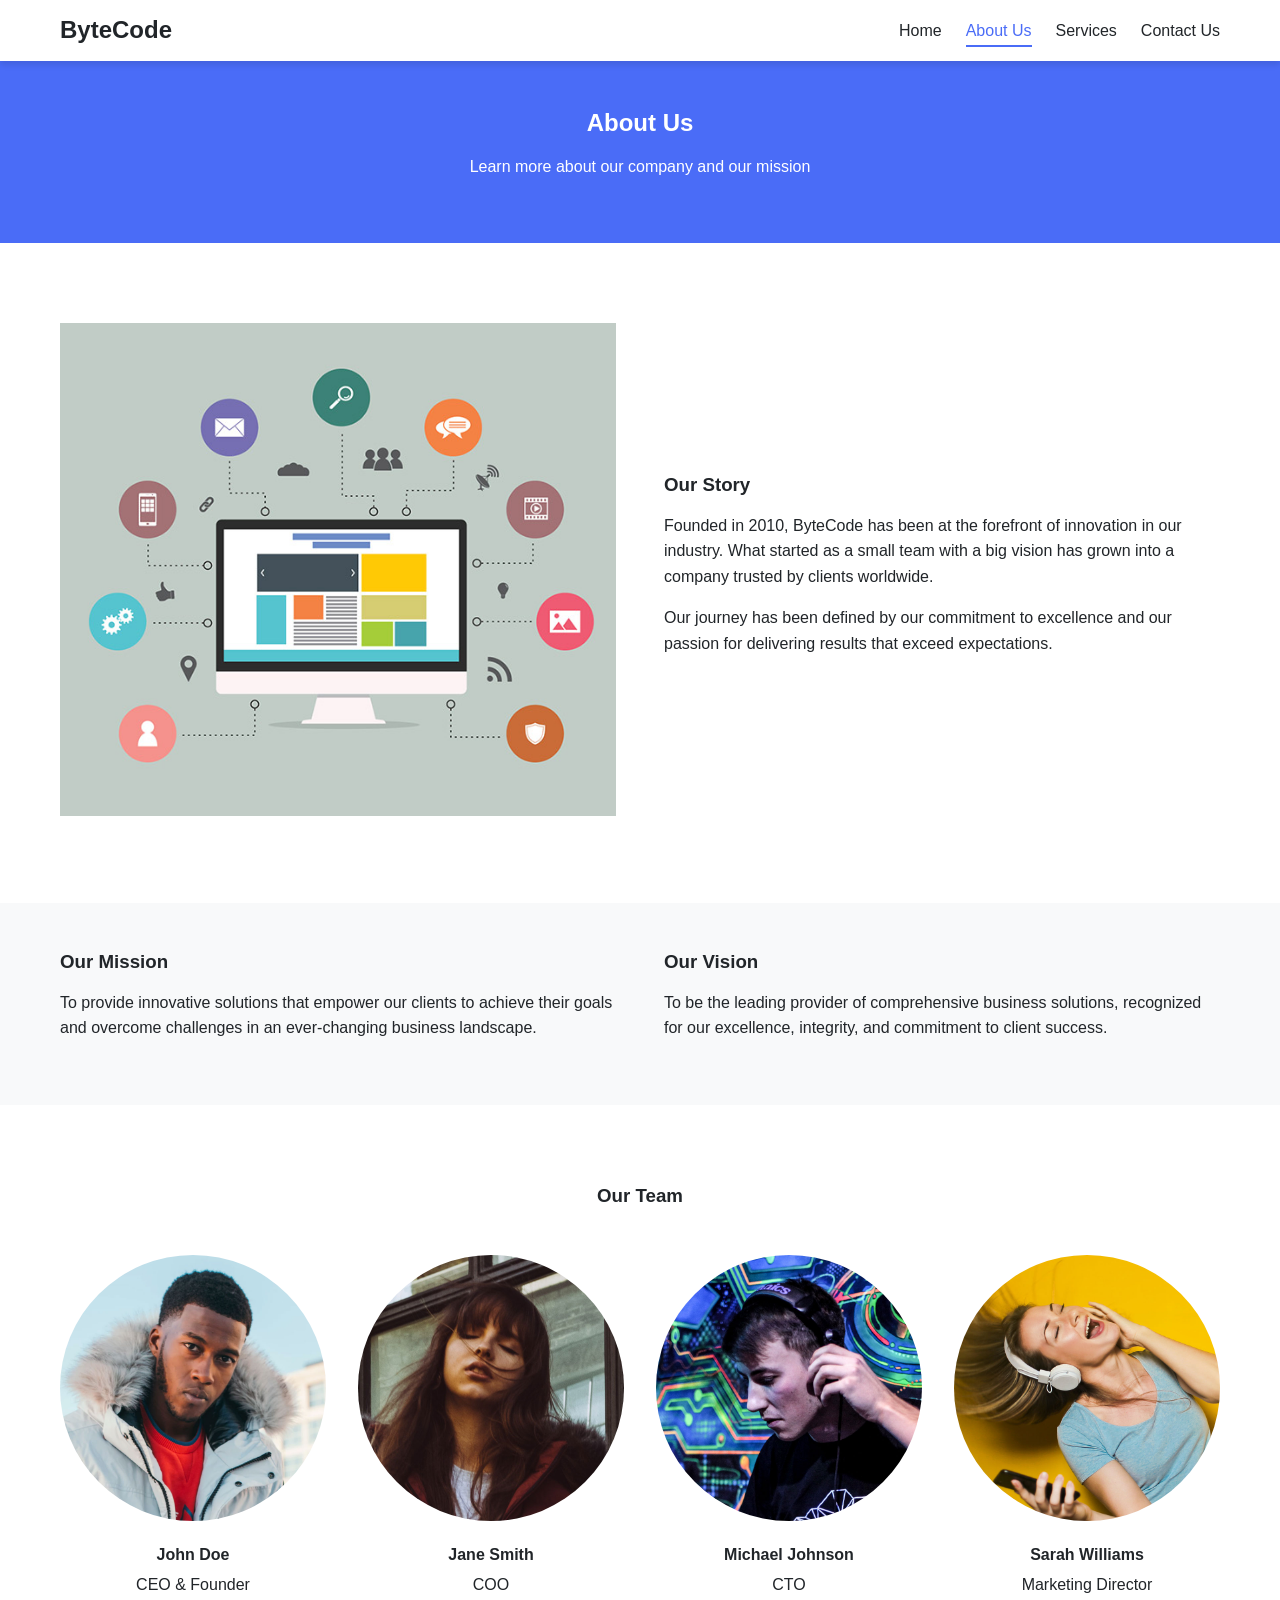
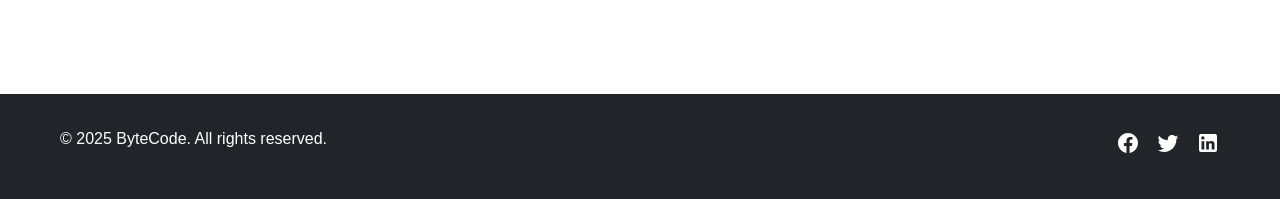
==== about.html @ bafa066d "Added index,about,contact,services,css and js files" ====
<!DOCTYPE html>
<html lang="en">
<head>
    <meta charset="UTF-8">
    <meta name="viewport" content="width=device-width, initial-scale=1.0">
    <title>ByteCode - About Us</title>
    <link rel="stylesheet" href="styles.css">
    <script src="script.js" defer></script>
</head>
<body>
    <header>
        <div class="container">
            <div class="logo">
                <h1>ByteCode</h1>
            </div>
            <nav>
                <button class="mobile-menu-btn" aria-label="Toggle menu">
                    <span></span>
                    <span></span>
                    <span></span>
                </button>
                <ul class="nav-links">
                    <li><a href="index.html">Home</a></li>
                    <li><a href="about.html" class="active">About Us</a></li>
                    <li><a href="services.html">Services</a></li>
                    <li><a href="contact.html">Contact Us</a></li>
                </ul>
            </nav>
        </div>
    </header>

    <main>
        <section class="page-header">
            <div class="container">
                <h2>About Us</h2>
                <p>Learn more about our company and our mission</p>
            </div>
        </section>

        <section class="about-content">
            <div class="container">
                <div class="about-grid">
                    <div class="about-image">
                        <img src="./images/company.jpg" alt="Our company office">
                    </div>
                    <div class="about-text">
                        <h3>Our Story</h3>
                        <p>Founded in 2010, ByteCode has been at the forefront of innovation in our industry. What started as a small team with a big vision has grown into a company trusted by clients worldwide.</p>
                        <p>Our journey has been defined by our commitment to excellence and our passion for delivering results that exceed expectations.</p>
                    </div>
                </div>
            </div>
        </section>

        <section class="mission-vision">
            <div class="container">
                <div class="mission-vision-grid">
                    <div class="mission">
                        <h3>Our Mission</h3>
                        <p>To provide innovative solutions that empower our clients to achieve their goals and overcome challenges in an ever-changing business landscape.</p>
                    </div>
                    <div class="vision">
                        <h3>Our Vision</h3>
                        <p>To be the leading provider of comprehensive business solutions, recognized for our excellence, integrity, and commitment to client success.</p>
                    </div>
                </div>
            </div>
        </section>

        <section class="team">
            <div class="container">
                <h3>Our Team</h3>
                <div class="team-grid">
                    <div class="team-member">
                        <img src="./images/person_1.jpg" alt="Team member">
                        <h4>John Doe</h4>
                        <p>CEO & Founder</p>
                    </div>
                    <div class="team-member">
                        <img src="./images/person_2.jpg" alt="Team member">
                        <h4>Jane Smith</h4>
                        <p>COO</p>
                    </div>
                    <div class="team-member">
                        <img src="./images/person_3.jpg" alt="Team member">
                        <h4>Michael Johnson</h4>
                        <p>CTO</p>
                    </div>
                    <div class="team-member">
                        <img src="./images/person_4.jpg" alt="Team member">
                        <h4>Sarah Williams</h4>
                        <p>Marketing Director</p>
                    </div>
                </div>
            </div>
        </section>
    </main>

    <footer>
        <div class="container">
            <p>&copy; 2025 ByteCode. All rights reserved.</p>
            <div class="social-links">
                <a href="#" aria-label="Facebook">
                    <svg viewBox="0 0 24 24" width="24" height="24">
                        <path fill="currentColor" d="M12 2C6.477 2 2 6.477 2 12c0 4.991 3.657 9.128 8.438 9.879V14.89h-2.54V12h2.54V9.797c0-2.506 1.492-3.89 3.777-3.89 1.094 0 2.238.195 2.238.195v2.46h-1.26c-1.243 0-1.63.771-1.63 1.562V12h2.773l-.443 2.89h-2.33v6.989C18.343 21.129 22 16.99 22 12c0-5.523-4.477-10-10-10z"/>
                    </svg>
                </a>
                <a href="#" aria-label="Twitter">
                    <svg viewBox="0 0 24 24" width="24" height="24">
                        <path fill="currentColor" d="M22.46 6c-.77.35-1.6.58-2.46.69.88-.53 1.56-1.37 1.88-2.38-.83.5-1.75.85-2.72 1.05C18.37 4.5 17.26 4 16 4c-2.35 0-4.27 1.92-4.27 4.29 0 .34.04.67.11.98C8.28 9.09 5.11 7.38 3 4.79c-.37.63-.58 1.37-.58 2.15 0 1.49.75 2.81 1.91 3.56-.71 0-1.37-.2-1.95-.5v.03c0 2.08 1.48 3.82 3.44 4.21a4.22 4.22 0 0 1-1.93.07 4.28 4.28 0 0 0 4 2.98 8.521 8.521 0 0 1-5.33 1.84c-.34 0-.68-.02-1.02-.06C3.44 20.29 5.7 21 8.12 21 16 21 20.33 14.46 20.33 8.79c0-.19 0-.37-.01-.56.84-.6 1.56-1.36 2.14-2.23z"/>
                    </svg>
                </a>
                <a href="#" aria-label="LinkedIn">
                    <svg viewBox="0 0 24 24" width="24" height="24">
                        <path fill="currentColor" d="M19 3a2 2 0 0 1 2 2v14a2 2 0 0 1-2 2H5a2 2 0 0 1-2-2V5a2 2 0 0 1 2-2h14m-.5 15.5v-5.3a3.26 3.26 0 0 0-3.26-3.26c-.85 0-1.84.52-2.32 1.3v-1.11h-2.79v8.37h2.79v-4.93c0-.77.62-1.4 1.39-1.4a1.4 1.4 0 0 1 1.4 1.4v4.93h2.79M6.88 8.56a1.68 1.68 0 0 0 1.68-1.68c0-.93-.75-1.69-1.68-1.69a1.69 1.69 0 0 0-1.69 1.69c0 .93.76 1.68 1.69 1.68m1.39 9.94v-8.37H5.5v8.37h2.77z"/>
                    </svg>
                </a>
            </div>
        </div>
    </footer>
</body>
</html>
---- styles.css ----
/* Base Styles */
:root {
  --primary-color: #4a6cf7;
  --primary-dark: #3a56d4;
  --secondary-color: #6c757d;
  --light-color: #f8f9fa;
  --dark-color: #212529;
  --success-color: #28a745;
  --danger-color: #dc3545;
  --body-font: "Segoe UI", Tahoma, Geneva, Verdana, sans-serif;
  --heading-font: "Segoe UI", Tahoma, Geneva, Verdana, sans-serif;
  --transition: all 0.3s ease;
  --shadow: 0 4px 6px rgba(0, 0, 0, 0.1);
  --border-radius: 4px;
}

* {
  margin: 0;
  padding: 0;
  box-sizing: border-box;
}

body {
  font-family: var(--body-font);
  line-height: 1.6;
  color: var(--dark-color);
  background-color: #fff;
}

.container {
  width: 100%;
  max-width: 1200px;
  margin: 0 auto;
  padding: 0 20px;
}

h1,
h2,
h3,
h4,
h5,
h6 {
  font-family: var(--heading-font);
  font-weight: 700;
  line-height: 1.2;
  margin-bottom: 1rem;
}

p {
  margin-bottom: 1rem;
}

a {
  color: var(--primary-color);
  text-decoration: none;
  transition: var(--transition);
}

a:hover {
  color: var(--primary-dark);
}

img {
  max-width: 100%;
  height: auto;
}

.responsive-img {
  width: 100%;
  height: auto;
  display: block;
}

/* Header Styles */
header {
  background-color: #fff;
  box-shadow: var(--shadow);
  position: sticky;
  top: 0;
  z-index: 1000;
}

header .container {
  display: flex;
  justify-content: space-between;
  align-items: center;
  padding: 1rem 20px;
}

.logo h1 {
  font-size: 1.5rem;
  margin-bottom: 0;
}

nav {
  display: flex;
  align-items: center;
}

.nav-links {
  display: flex;
  list-style: none;
}

.nav-links li {
  margin-left: 1.5rem;
}

.nav-links a {
  color: var(--dark-color);
  font-weight: 500;
  padding: 0.5rem 0;
  position: relative;
}

.nav-links a:hover {
  color: var(--primary-color);
}

.nav-links a.active {
  color: var(--primary-color);
}

.nav-links a.active::after {
  content: "";
  position: absolute;
  bottom: 0;
  left: 0;
  width: 100%;
  height: 2px;
  background-color: var(--primary-color);
}

.mobile-menu-btn {
  display: none;
  background: none;
  border: none;
  cursor: pointer;
  padding: 0.5rem;
}

.mobile-menu-btn span {
  display: block;
  width: 25px;
  height: 3px;
  background-color: var(--dark-color);
  margin: 5px 0;
  transition: var(--transition);
}

/* Hero Section */
.hero {
  background-color: var(--primary-color);
  color: #fff;
  padding: 5rem 0;
  text-align: center;
}

.hero h2 {
  font-size: 2.5rem;
  margin-bottom: 1rem;
}

.hero p {
  font-size: 1.25rem;
  margin-bottom: 2rem;
  max-width: 600px;
  margin-left: auto;
  margin-right: auto;
}

/* Button Styles */
.btn {
  display: inline-block;
  background-color: #fff;
  color: var(--primary-color);
  padding: 0.75rem 1.5rem;
  border-radius: var(--border-radius);
  font-weight: 600;
  text-align: center;
  transition: var(--transition);
  border: 2px solid transparent;
}

.btn:hover {
  background-color: transparent;
  color: #fff;
  border-color: #fff;
}

.btn-secondary {
  display: inline-block;
  background-color: transparent;
  color: var(--primary-color);
  padding: 0.5rem 1rem;
  border-radius: var(--border-radius);
  font-weight: 600;
  text-align: center;
  transition: var(--transition);
  border: 2px solid var(--primary-color);
}

.btn-secondary:hover {
  background-color: var(--primary-color);
  color: #fff;
}

/* Features Section */
.features {
  padding: 5rem 0;
}

.features h2 {
  text-align: center;
  margin-bottom: 3rem;
}

.feature-grid {
  display: grid;
  grid-template-columns: repeat(auto-fit, minmax(300px, 1fr));
  gap: 2rem;
}

.feature-card {
  text-align: center;
  padding: 2rem;
  border-radius: var(--border-radius);
  box-shadow: var(--shadow);
  transition: var(--transition);
}

.feature-card:hover {
  transform: translateY(-5px);
  box-shadow: 0 10px 20px rgba(0, 0, 0, 0.1);
}

.feature-icon {
  margin-bottom: 1.5rem;
}

.feature-card h3 {
  margin-bottom: 1rem;
}

/* CTA Section */
.cta {
  background-color: var(--primary-color);
  color: #fff;
  padding: 5rem 0;
  text-align: center;
  margin-top: 3rem;
}

.cta h2 {
  margin-bottom: 1rem;
}

.cta p {
  margin-bottom: 2rem;
  max-width: 600px;
  margin-left: auto;
  margin-right: auto;
}

/* Footer */
footer {
  background-color: var(--dark-color);
  color: #fff;
  padding: 2rem 0;
}

footer .container {
  display: flex;
  justify-content: space-between;
  align-items: center;
}

.social-links {
  display: flex;
}

.social-links a {
  color: #fff;
  margin-left: 1rem;
  transition: var(--transition);
}

.social-links a:hover {
  color: var(--primary-color);
}

/* Page Header */
.page-header {
  background-color: var(--primary-color);
  color: #fff;
  padding: 3rem 0;
  text-align: center;
}

/* About Page */
.about-content {
  padding: 5rem 0;
}

.about-grid {
  display: grid;
  grid-template-columns: 1fr 1fr;
  gap: 3rem;
  align-items: center;
}

.mission-vision {
  padding: 3rem 0;
  background-color: var(--light-color);
}

.mission-vision-grid {
  display: grid;
  grid-template-columns: 1fr 1fr;
  gap: 3rem;
}

.team {
  padding: 5rem 0;
}

.team h3 {
  text-align: center;
  margin-bottom: 3rem;
}

.team-grid {
  display: grid;
  grid-template-columns: repeat(auto-fit, minmax(200px, 1fr));
  gap: 2rem;
}

.team-member {
  text-align: center;
}

.team-member img {
  border-radius: 50%;
  margin-bottom: 1rem;
}

.team-member h4 {
  margin-bottom: 0.5rem;
}

/* Services Page */

.services-grid .container {
  display: flex;
  flex-wrap: wrap;
  gap: 20px;
  justify-content: space-between;
}

.service-card {
  flex: 1 1 calc(33.333% - 20px); 
  box-sizing: border-box;
  border: 1px solid #ddd;
  border-radius: 8px;
  padding: 20px;
  background: #fff;
  display: flex;
  flex-direction: column;
  align-items: center;
  text-align: center;
  transition: box-shadow 0.3s ease;
}

.service-card:hover {
  box-shadow: 0 4px 12px rgba(0, 0, 0, 0.1);
}

.service-icon img {
  max-width: 100%;
  height: auto;
  object-fit: cover;
  border-radius: 4px;
}

.process {
  padding: 5rem 0;
  background-color: var(--light-color);
}

.process h3 {
  text-align: center;
  margin-bottom: 3rem;
}

.process-steps {
  display: flex;
  justify-content: space-between;
  position: relative;
}

.process-steps::before {
  content: "";
  position: absolute;
  top: 40px;
  left: 0;
  width: 100%;
  height: 2px;
  background-color: var(--primary-color);
  z-index: 1;
}

.process-step {
  text-align: center;
  position: relative;
  z-index: 2;
  background-color: var(--light-color);
  padding: 0 1rem;
}

.step-number {
  width: 80px;
  height: 80px;
  background-color: var(--primary-color);
  color: #fff;
  border-radius: 50%;
  display: flex;
  justify-content: center;
  align-items: center;
  font-size: 1.5rem;
  font-weight: 700;
  margin: 0 auto 1rem;
}

/* Contact Page */
.contact-content {
  padding: 5rem 0;
}

.contact-grid {
  display: grid;
  grid-template-columns: 1fr 1fr;
  gap: 3rem;
}

.info-item {
  display: flex;
  margin-bottom: 2rem;
}

.info-item svg {
  margin-right: 1rem;
  color: var(--primary-color);
  flex-shrink: 0;
}

.info-item h4 {
  margin-bottom: 0.5rem;
}

.form-group {
  margin-bottom: 1.5rem;
}

.form-group label {
  display: block;
  margin-bottom: 0.5rem;
  font-weight: 500;
}

.form-group input,
.form-group textarea {
  width: 100%;
  padding: 0.75rem;
  border: 1px solid #ddd;
  border-radius: var(--border-radius);
  font-family: var(--body-font);
  transition: var(--transition);
}

.form-group input:focus,
.form-group textarea:focus {
  outline: none;
  border-color: var(--primary-color);
  box-shadow: 0 0 0 2px rgba(74, 108, 247, 0.2);
}

.error-message {
  color: var(--danger-color);
  font-size: 0.875rem;
  margin-top: 0.5rem;
  display: none;
}

.form-success {
  background-color: var(--success-color);
  color: #fff;
  padding: 1rem;
  border-radius: var(--border-radius);
  margin-top: 1rem;
  display: none;
}

.map {
  padding: 3rem 0 5rem;
}

.map h3 {
  text-align: center;
  margin-bottom: 2rem;
}

.map-container {
  border-radius: var(--border-radius);
  overflow: hidden;
  box-shadow: var(--shadow);
}

/* Responsive Styles */
@media (max-width: 992px) {
  .about-grid,
  .mission-vision-grid,
  .contact-grid {
    grid-template-columns: 1fr;
    gap: 2rem;
  }

  .process-steps {
    flex-direction: column;
  }

  .process-steps::before {
    display: none;
  }

  .process-step {
    margin-bottom: 2rem;
  }
}

@media (max-width: 768px) {
  .mobile-menu-btn {
    display: block;
  }

  .nav-links {
    position: fixed;
    top: 70px;
    left: 0;
    width: 100%;
    background-color: #fff;
    flex-direction: column;
    align-items: center;
    padding: 2rem 0;
    box-shadow: 0 10px 10px rgba(0, 0, 0, 0.1);
    transform: translateY(-150%);
    transition: var(--transition);
  }

  .nav-links.active {
    transform: translateY(0);
  }

  .nav-links li {
    margin: 0 0 1rem 0;
  }

  footer .container {
    flex-direction: column;
    text-align: center;
  }

  .social-links {
    margin-top: 1rem;
    justify-content: center;
  }

  .social-links a:first-child {
    margin-left: 0;
  }

  .hero h2 {
    font-size: 2rem;
  }


}

@media (max-width: 576px) {
  .feature-grid,
  .team-grid {
    grid-template-columns: 1fr;
  }
}

@media (max-width: 992px) {
  .service-card {
      flex: 1 1 calc(50% - 20px);
  }
}

@media (max-width: 600px) {
  .service-card {
      flex: 1 1 100%; 
  }
}
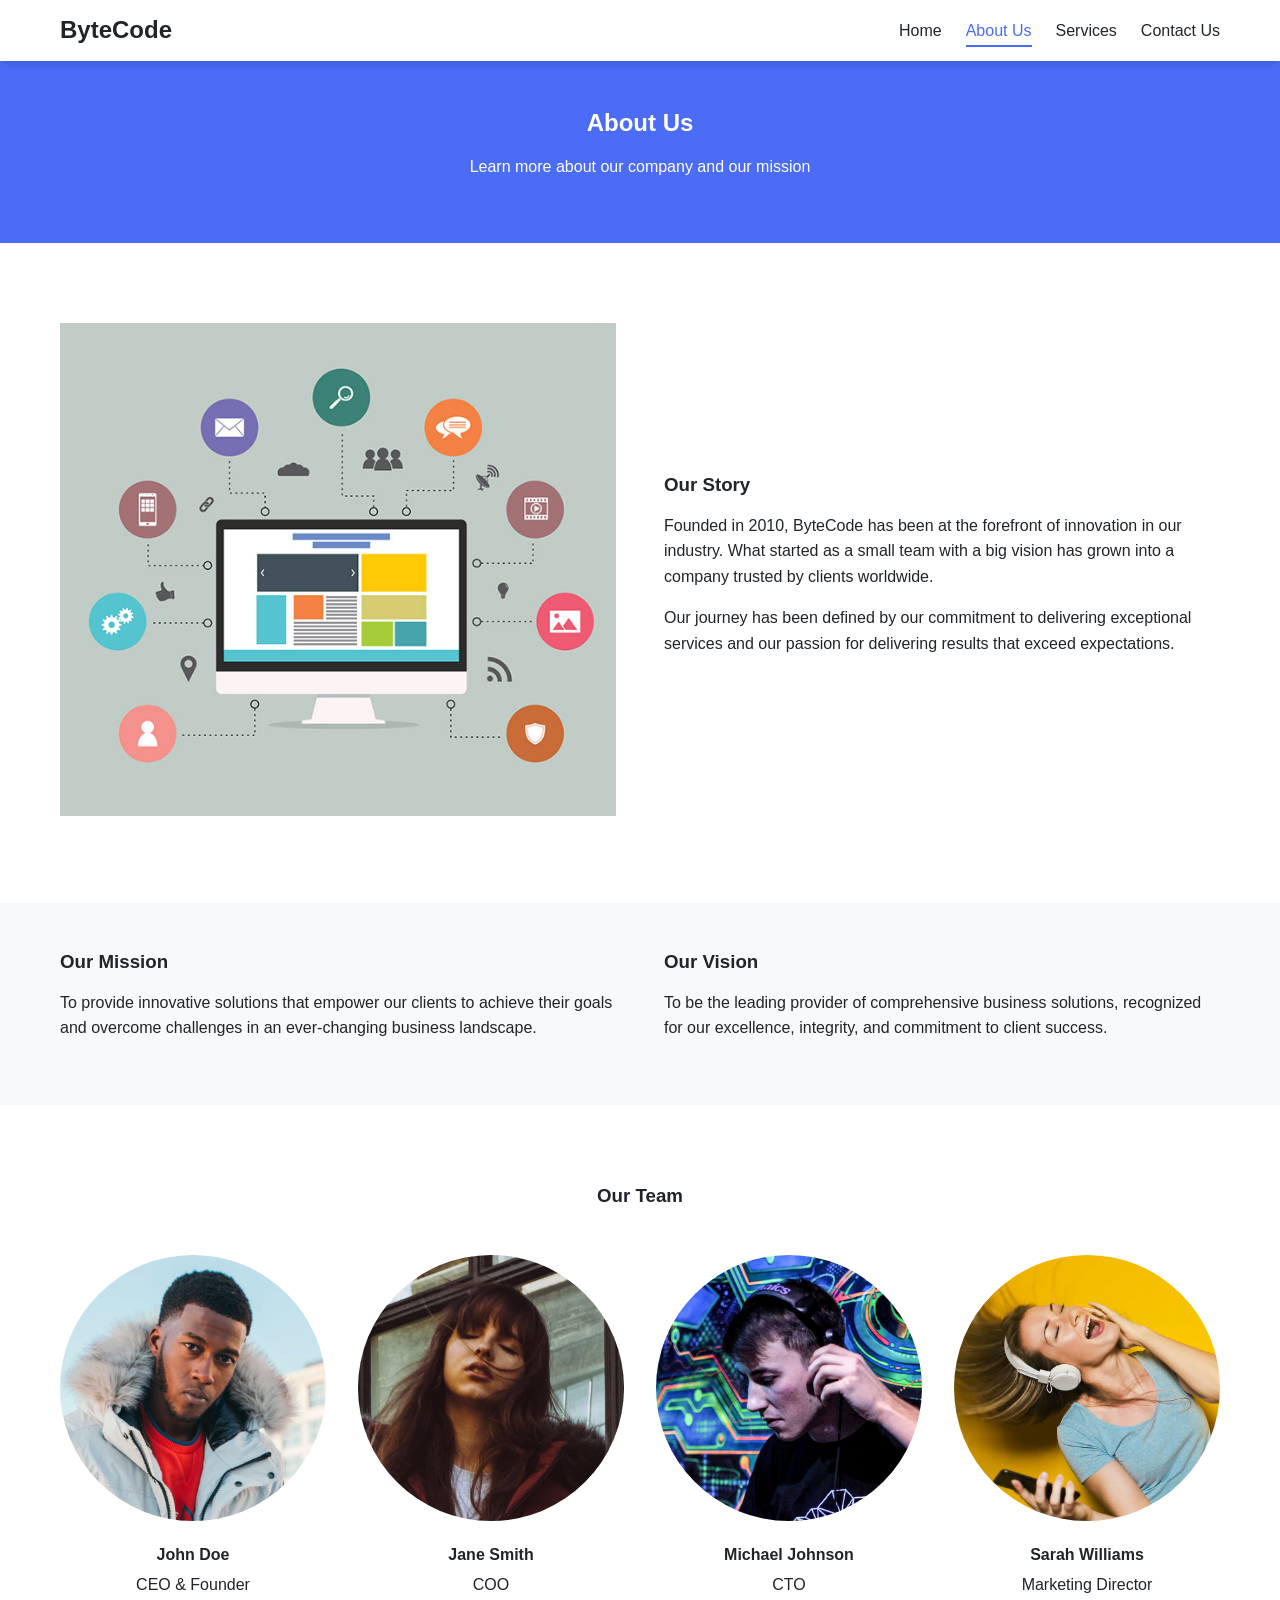
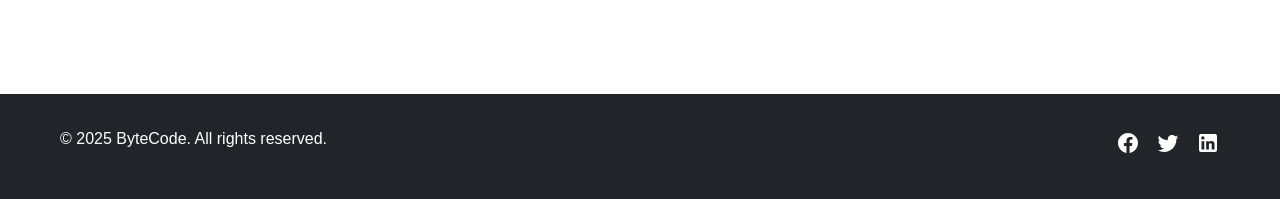
==== commit 3d3ee3f0: "Changed a topic in about.html" ====
--- a/about.html
+++ b/about.html
@@ -46,7 +46,7 @@
                     <div class="about-text">
                         <h3>Our Story</h3>
                         <p>Founded in 2010, ByteCode has been at the forefront of innovation in our industry. What started as a small team with a big vision has grown into a company trusted by clients worldwide.</p>
-                        <p>Our journey has been defined by our commitment to excellence and our passion for delivering results that exceed expectations.</p>
+                        <p>Our journey has been defined by our commitment to delivering exceptional services and our passion for delivering results that exceed expectations.</p>
                     </div>
                 </div>
             </div>
